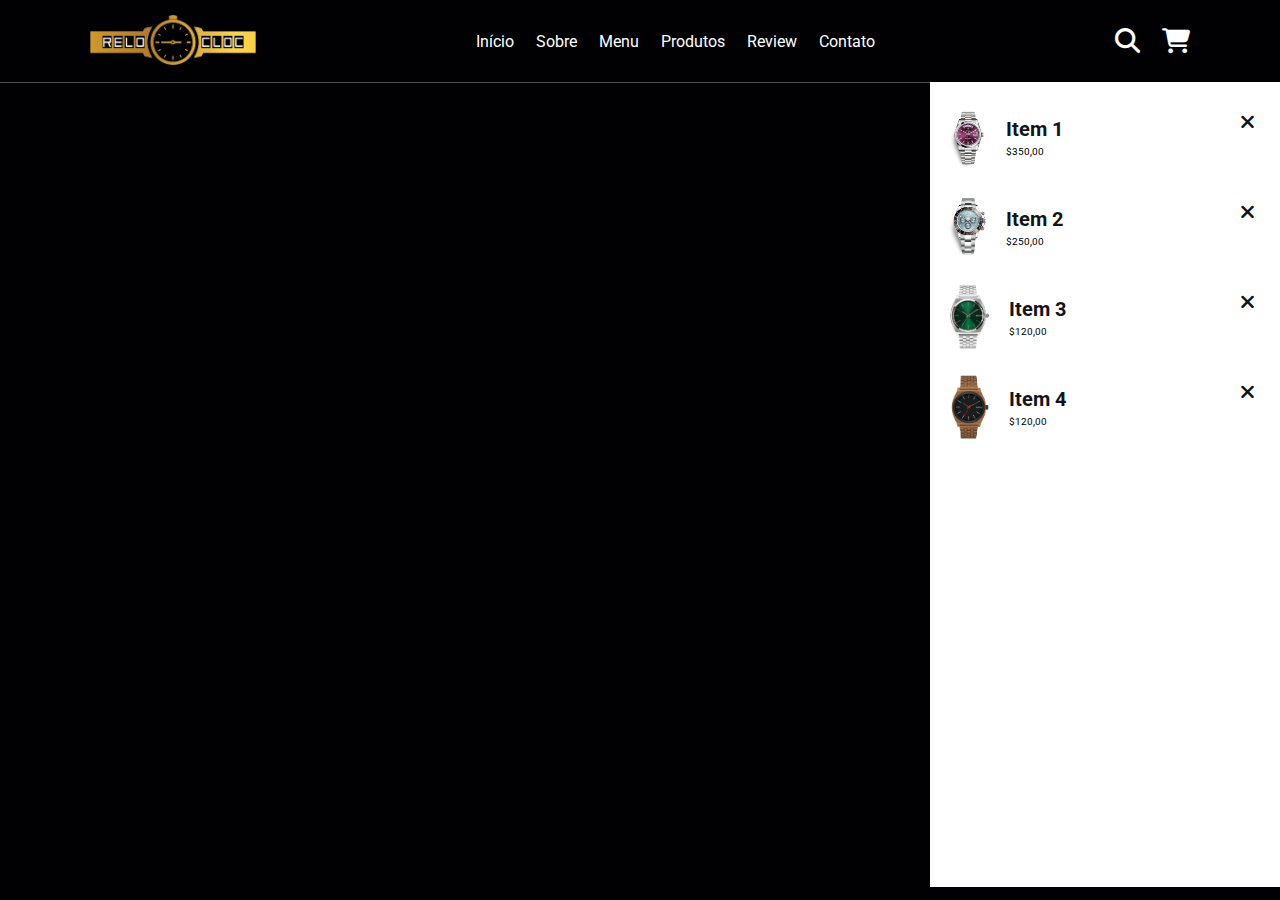
==== index.html @ e671990d "first commit" ====
<!DOCTYPE html>
<html lang="pt">
<head>
    <meta charset="UTF-8">
    <meta http-equiv="X-UA-Compatible" content="IE=edge">
    <meta name="viewport" content="width=device-width, initial-scale=1.0">
    <title>Relocloc</title>
    <link rel="stylesheet" href="https://cdnjs.cloudflare.com/ajax/libs/font-awesome/6.5.2/css/all.min.css">
    <link rel="stylesheet" href="/style.css">
</head>
<body>

<!--header start--> 
<header class="header">

    <a href="#" class="logo">
        <img src="/img/logo.png" alt="">
    </a>

    <nav class="navbar">
        <a href="#home">Início</a>
        <a href="#about">Sobre</a>
        <a href="#menu">Menu</a>
        <a href="#products">Produtos</a>
        <a href="#review">Review</a>
        <a href="#contact">Contato</a>
    </nav>

    <div class="icons">
        <div class="fas fa-search" id="search-btn"></div>
        <div class="fas fa-shopping-cart" id="cart-btn"></div>
        <div class="fas fa-bars" id="menu-btn"></div>
    </div>

    <div class="search-form">
        <input type="search" id="search-box" placeholder="Pesquise aqui...">
        <label for="search-box" class="fas fa-search"></label>
    </div>

    <div class="cart-items-container">
        <div class="cart-item">
            <span class="fas fa-times"></span>
            <img src="/img/1.png" alt="">
            <div class="content">
                <h3>Item 1</h3>
                <div class="price">$350,00</div>
            </div>
        </div>
        <div class="cart-item">
            <span class="fas fa-times"></span>
            <img src="/img/2.png" alt="">
            <div class="content">
                <h3>Item 2</h3>
                <div class="price">$250,00</div>
            </div>
        </div>
        <div class="cart-item">
            <span class="fas fa-times"></span>
            <img src="/img/3.png" alt="">
            <div class="content">
                <h3>Item 3</h3>
                <div class="price">$120,00</div>
            </div>
        </div>        
        <div class="cart-item">
            <span class="fas fa-times"></span>
            <img src="/img/4.png" alt="">
            <div class="content">
                <h3>Item 4</h3>
                <div class="price">$120,00</div>
            </div>
        </div>
    </div>
</header>

<!--header end--> 





<script src="/script.js"></script>

</body>
</html>
---- style.css ----
@import url('https://fonts.googleapis.com/css2?family=Roboto:wght@100;300;400,500;700&display=swap');   

:root{
    --main-color:#d3ad7f;
    --black:#13131a;
    --bg:#010103;
    --border:.1rem solid rgba(255,255,255,.3);
}

*{
    font-family: "Roboto", sans-serif;
    margin: 0; padding: 0;
    box-sizing: border-box;
    outline: none; border: none;
    text-decoration: none;
    text-transform: capitalize;
    transition: 0.2s linear;
}

html{
    font-size: 62.5%;
    overflow-x: hidden;
    scroll-padding-top: 9rem;
    scroll-behavior: smooth;
}

html::-webkit-scrollbar{
    width: .8rem;
}

html::-webkit-scrollbar-track{
    background: transparent;
}

html::-webkit-scrollbar-thumb{
    background: #fff;
    border-radius: 5rem;
}   

body{
    background: var(--bg);
}

.header{
    background: var(--bg);
    display: flex;
    align-items: center;
    justify-content: space-between;
    padding: 1.5rem 7%;
    border-bottom: var(--border);
    position: fixed;
    top: 0;left: 0; right: 0;
    z-index: 1000;
}

.header .logo img{
    height: 5rem;
}

.header .navbar a{
    margin: 0 1rem;
    font-size: 1.6rem;
    color: #fff;
}

.header .navbar a:hover{
    color: var(--main-color);
    border-bottom: .1rem solid var(--main-color);
    padding-bottom: .5rem;
}

.header .icons div{
    color: #fff;
    cursor: pointer;
    font-size: 2.5rem;
    margin-left: 2rem;
}

.header .icons div:hover{
    color: var(--main-color);
}

#menu-btn{
    display: none;
}

.header .search-form{
    position: absolute;
    top: 115%; right: 7%;
    background: #fff;
    width: 50rem;
    height: 5rem;
    display: flex;
    align-items: center;
    transform: scaleY(0);
    transform-origin: top;
}

.header .search-form input{
    height: 100%;
    width: 100%;
    font-size: 1.6rem;
    color:var(--black);
    padding:1rem;
    text-transform: none;
}

.header .search-form label{
    cursor: pointer;
    font-size: 2.2rem;
    margin-right: 1.5rem;
    color:var(--black);
}

.header .search-form label:hover{
    color:var(--main-color);    
}

.header .cart-items-container{
    position: absolute;
    top: 100%; right: 0;
    height: calc(100vh - 9.5rem);
    width: 35rem;
    background: #fff;
    padding: 0 1.5rem;
}

.header .cart-items-container .cart-item{
    position: relative;
    margin: 2rem 0;
    display: flex;
    align-items: center;
    gap: 1.5rem;
}

.header .cart-items-container .cart-item .fa-times{
    position: absolute;
    top: 1rem; right: 1rem;
    font-size: 2rem;
    cursor: pointer;
    color: var(--black);
}

.header .cart-items-container .cart-item .fa-times:hover{
    color: var(--main-color);
}

.header .cart-items-container .cart-item img{
    height: 7rem;
}

.header .cart-items-container .cart-item .content h3{
    font-size: 2rem;
    color: var(--black);
    padding-bottom: .5rem;
}

.header .cart-items-container .cart-item .content h3{
    font-size: 2rem;
    color: var(--black);
    padding-bottom: .5rem;
}

.header .cart-items-container .cart-item .comtent .price{
    font-size: 1.5rem;
    color: var(--main-color);
}
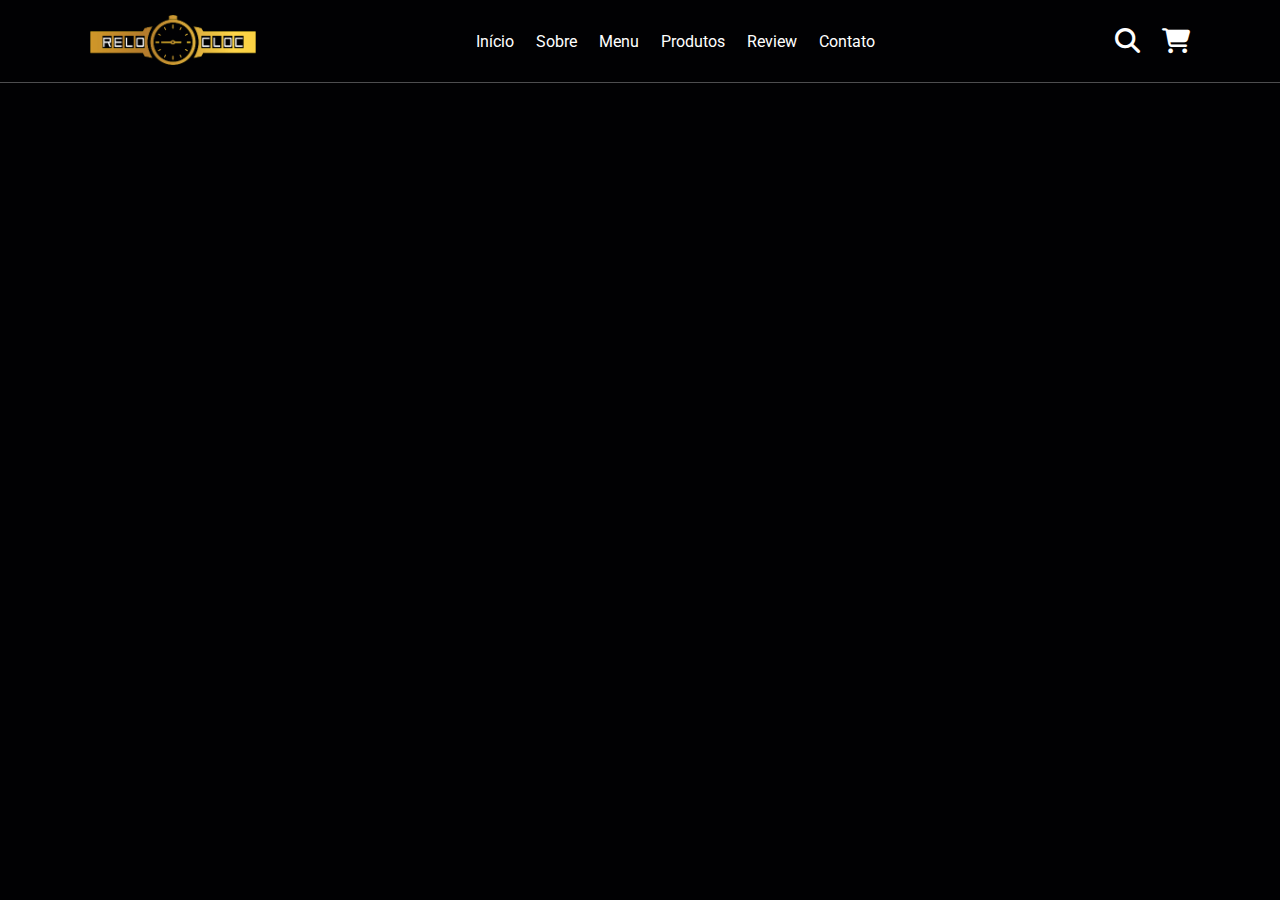
==== commit 2261d93f: "second commit" ====
--- a/index.html
+++ b/index.html
@@ -70,6 +70,7 @@
                 <div class="price">$120,00</div>
             </div>
         </div>
+        <a href="#" class="btn">Checkout Now</a>
     </div>
 </header>
 
--- a/style.css
+++ b/style.css
@@ -39,6 +39,20 @@
 
 body{
     background: var(--bg);
+}
+
+.btn{
+    margin-top: 1rem;
+    display: inline-block;
+    padding: 0.9rem 3rem;
+    font-size: 1.7rem;
+    color: var(--black);
+    background: var(--main-color);
+    cursor: pointer;
+}
+
+.btn:hover{
+    letter-spacing: 0.2rem;
 }
 
 .header{
@@ -96,6 +110,10 @@
     transform-origin: top;
 }
 
+.header .search-form.active{
+    transform: scaleY(1);
+}
+
 .header .search-form input{
     height: 100%;
     width: 100%;
@@ -118,11 +136,15 @@
 
 .header .cart-items-container{
     position: absolute;
-    top: 100%; right: 0;
+    top: 100%; right: -100%;
     height: calc(100vh - 9.5rem);
     width: 35rem;
     background: #fff;
     padding: 0 1.5rem;
+}
+
+.header .cart-items-container.active{
+    right: 0;
 }
 
 .header .cart-items-container .cart-item{
@@ -164,4 +186,96 @@
 .header .cart-items-container .cart-item .comtent .price{
     font-size: 1.5rem;
     color: var(--main-color);
+}
+
+.header .cart-items-container .btn{
+    width: 100%;
+    text-align: center;
+}
+
+
+
+
+
+
+
+
+
+
+
+
+
+
+
+
+
+
+
+
+
+/* media queries */
+@media (max-width:991px){
+    
+    html{
+        font-size: 55%;
+    }
+
+    .header{
+        padding: 1.5rem 2rem;
+
+    }
+}
+
+@media (max-width:991px){
+    
+    #menu-btn{
+        display: inline-block;
+    }
+
+    .header .navbar{
+        position: absolute;
+        top: 100%; right: -100%;
+        background: #fff;
+        width: 30rem;
+        height: calc(100vh - 9.5rem);
+    }
+
+
+    .header .navbar.active{
+        right: 0;
+    }
+
+    .header .navbar a{
+        color: var(--black);
+        display: block;
+        margin: 1.5rem;
+        padding: .5rem;
+        font-size: 2rem;
+    }
+
+    .header .search-form{
+        width: 90%;
+        right: 2rem;
+    }
+    
+}
+
+@media (max-width:768px){
+    
+    html{
+        font-size: 55%;
+    }
+
+    .header{
+        padding: 1.5rem 2rem;
+
+    }
+}
+
+@media (max-width:450px){
+    
+    html{
+        font-size: 50%;
+    }
+
 }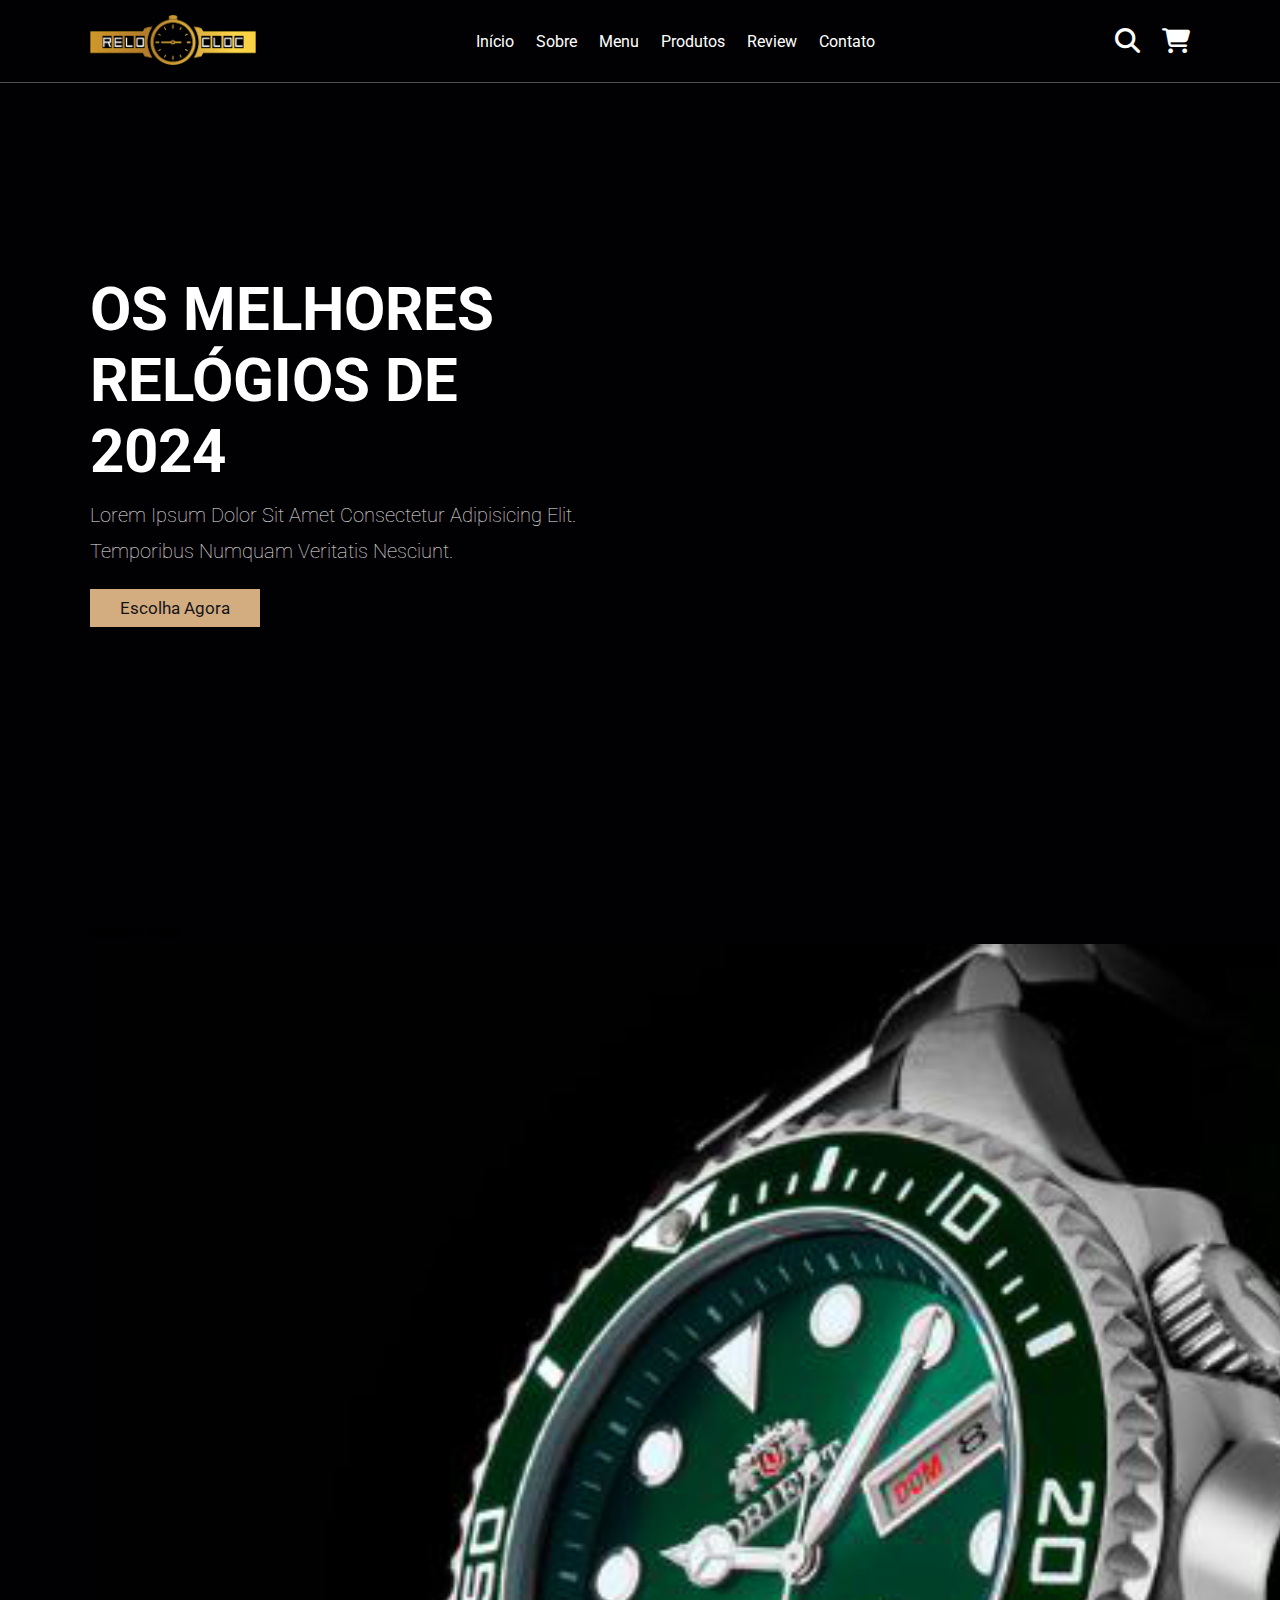
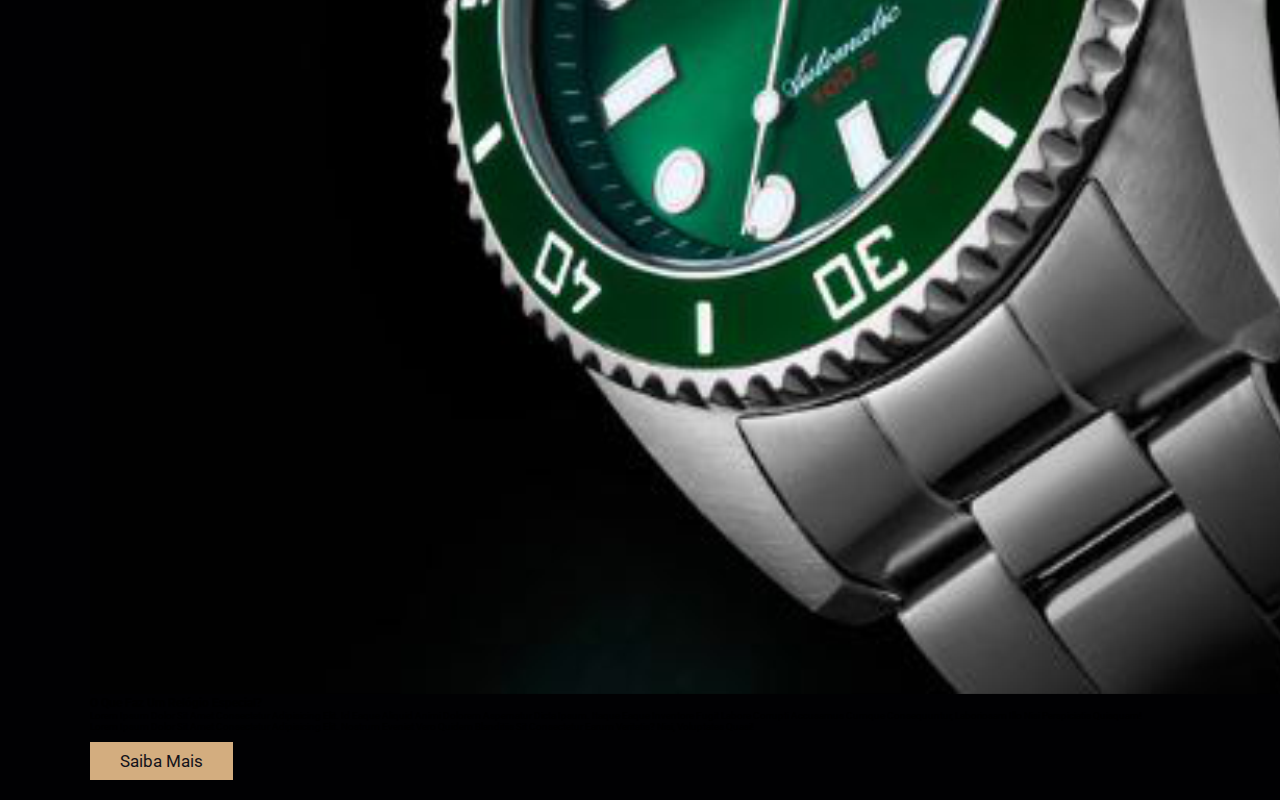
==== commit ec9e4824: "third commit" ====
--- a/index.html
+++ b/index.html
@@ -73,15 +73,42 @@
         <a href="#" class="btn">Checkout Now</a>
     </div>
 </header>
-
 <!--header end--> 
-
-
-
-
 
 <script src="/script.js"></script>
 
 </body>
 </html>
 
+<!--  Home start  -->
+<section class="home" id="home">
+    <div class="content">
+        <h3>Os melhores relógios de 2024</h3>
+        <p>Lorem ipsum dolor sit amet consectetur adipisicing elit. Temporibus numquam veritatis nesciunt.</p>
+        <a href="#" class="btn">Escolha agora</a>
+    </div>
+</section>
+<!--  Home end  -->
+
+<!--  Sobre start  -->
+
+<section class="about" id="about">
+
+    <h1 class="heading"> <span>sobre</span> nós </h1>
+
+    <div class="row">
+        <div class="image">
+            <img src="/img/about.png" alt="">
+        </div>
+    </div>
+
+    <div class="content">
+        <h3>o que faz um relógio especial?</h3>
+        <p>Lorem ipsum dolor sit amet consectetur adipisicing elit. Id eaque aliquid animi dolorem aspernatur dicta ipsum. Itaque eaque inventore fugit labore corrupti accusamus cumque consequuntur, laboriosam illo nisi perspiciatis quisquam!</p>
+        <p>Lorem ipsum dolor sit amet consectetur adipisicing elit. Nostrum eveniet vero quidem blanditiis sit consectetur earum veritatis? Nisi, voluptates quasi!</p>
+        <a href="#" class="btn"> saiba mais</a>
+    </div>
+
+</section>
+
+<!--  Sobre End  -->--- a/style.css
+++ b/style.css
@@ -39,6 +39,10 @@
 
 body{
     background: var(--bg);
+}
+
+section{
+    padding: 2rem 7%;
 }
 
 .btn{
@@ -193,11 +197,32 @@
     text-align: center;
 }
 
-
-
-
-
-
+.home{
+    min-height: 100vh;
+    display: flex;
+    align-items: center;
+    background: url(/img/fundo2.png) no-repeat;
+    background-size: cover;
+    background-position: center;
+}
+
+.home .content{
+    max-width: 50rem;
+}
+
+.home .content h3{
+    font-size: 6rem;
+    text-transform: uppercase;
+    color: #fff;
+}
+
+.home .content p{
+    font-size: 2rem;
+    font-weight: lighter;
+    line-height: 1.8;
+    padding: 1rem 0;
+    color: #eee;
+}
 
 
 
@@ -222,7 +247,10 @@
 
     .header{
         padding: 1.5rem 2rem;
-
+    }
+
+    section{
+        padding: 2rem;
     }
 }
 
@@ -268,7 +296,20 @@
 
     .header{
         padding: 1.5rem 2rem;
-
+    }
+
+    .home{
+        background-position: left;
+        justify-content: center;
+        text-align: center;
+    }
+
+    .home .content h3{
+        font-size: 4.5rem;
+    }
+
+    .home .content p{
+        font-size: 1.5rem;
     }
 }
 
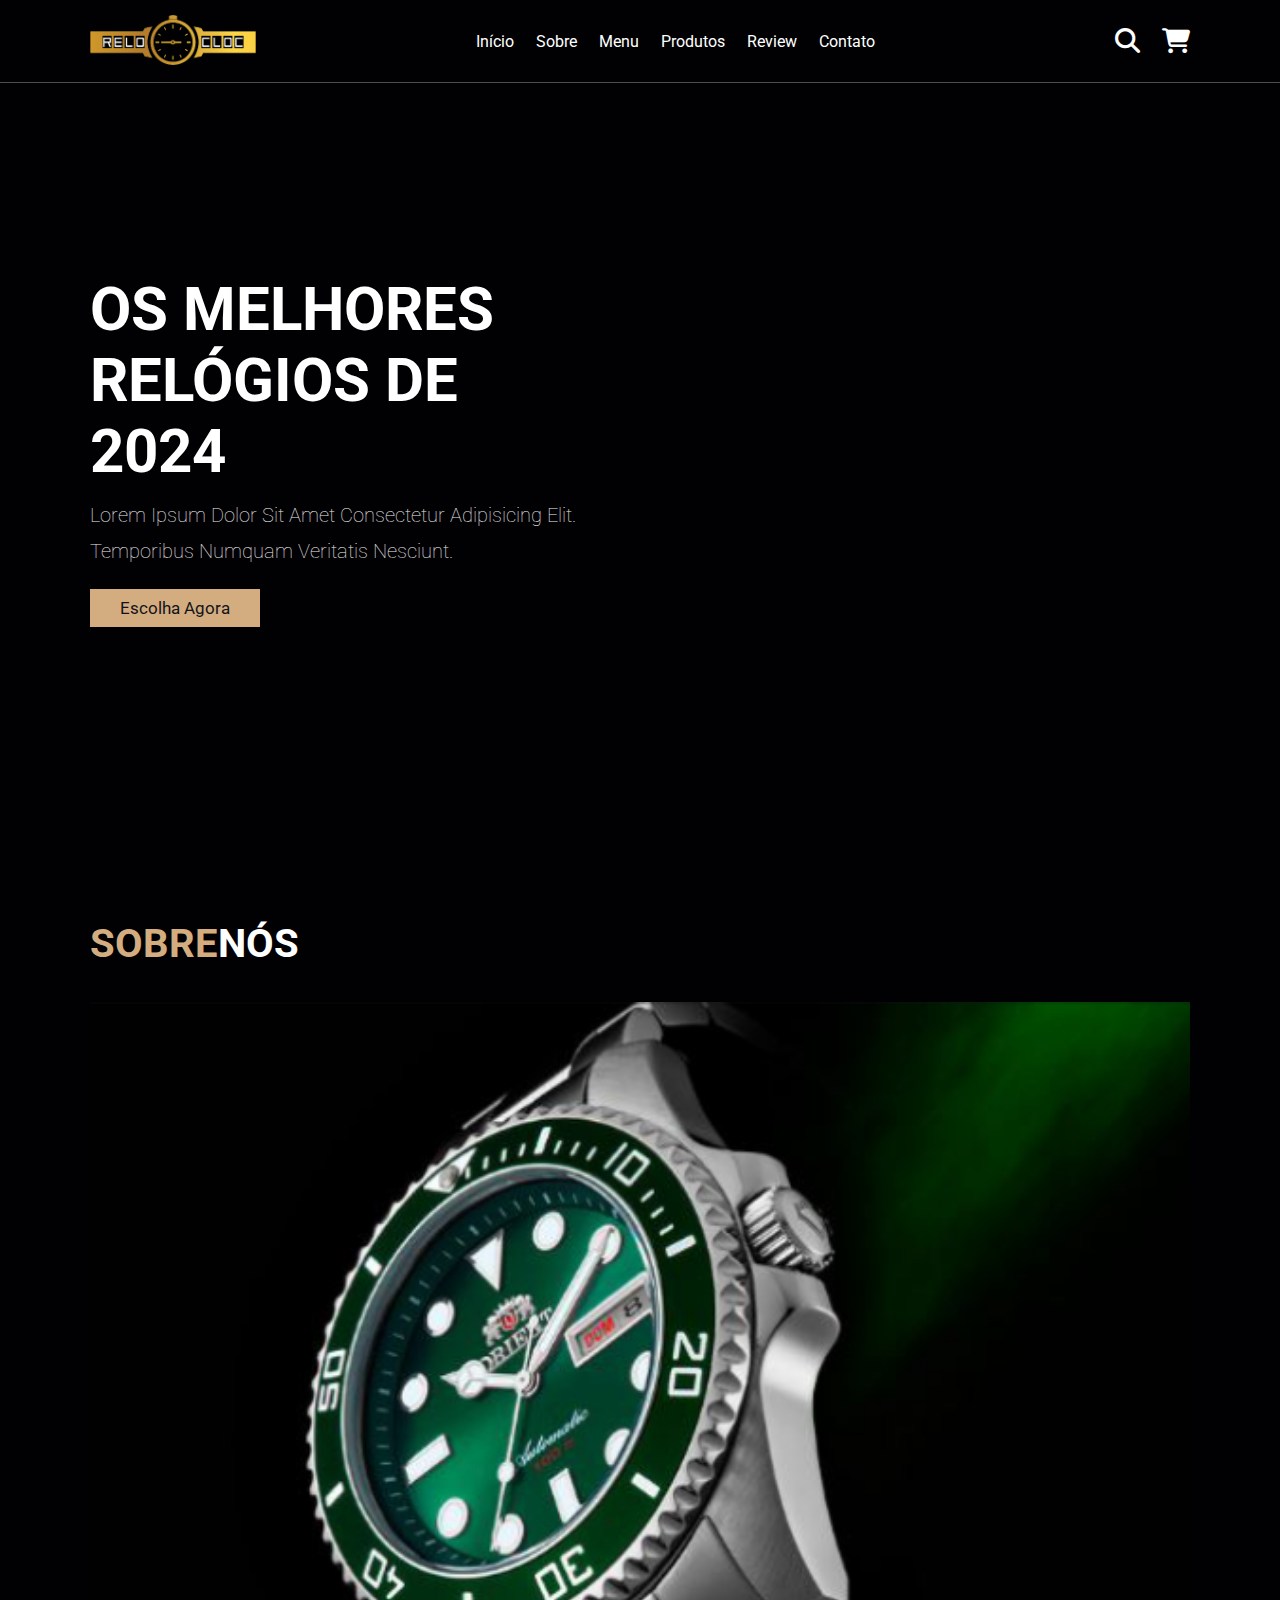
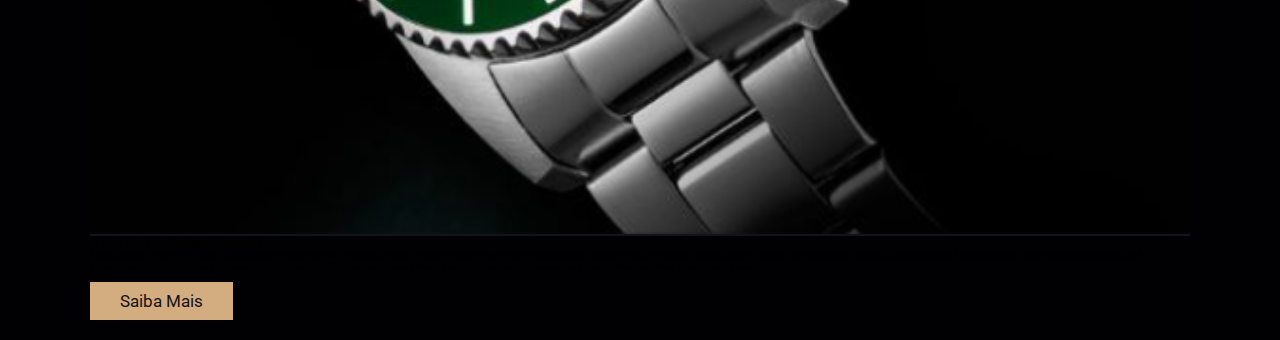
==== commit 340aa567: "fourth commit" ====
--- a/index.html
+++ b/index.html
@@ -94,7 +94,7 @@
 
 <section class="about" id="about">
 
-    <h1 class="heading"> <span>sobre</span> nós </h1>
+    <h1 class="heading"> <span>SOBRE</span>NÓS</h1>
 
     <div class="row">
         <div class="image">
@@ -106,7 +106,7 @@
         <h3>o que faz um relógio especial?</h3>
         <p>Lorem ipsum dolor sit amet consectetur adipisicing elit. Id eaque aliquid animi dolorem aspernatur dicta ipsum. Itaque eaque inventore fugit labore corrupti accusamus cumque consequuntur, laboriosam illo nisi perspiciatis quisquam!</p>
         <p>Lorem ipsum dolor sit amet consectetur adipisicing elit. Nostrum eveniet vero quidem blanditiis sit consectetur earum veritatis? Nisi, voluptates quasi!</p>
-        <a href="#" class="btn"> saiba mais</a>
+        <a href="#" class="btn">saiba mais</a>
     </div>
 
 </section>
--- a/style.css
+++ b/style.css
@@ -45,6 +45,19 @@
     padding: 2rem 7%;
 }
 
+.heading{
+    text-align: center;
+    color:#fff;
+    text-transform: uppercase;
+    padding-bottom: 3.5rem;
+    font-size: 4rem;
+    padding-right: 100rem;
+}
+
+.heading span{
+    color: var(--main-color);
+}
+
 .btn{
     margin-top: 1rem;
     display: inline-block;
@@ -224,7 +237,35 @@
     color: #eee;
 }
 
-
+.about .row{
+    display: flex;
+    align-items: center;
+    background: var(--black);
+    flex-wrap: wrap;
+}
+
+.about .row .image{
+    flex: 1 1 45rem;
+}
+
+.about .row .image img{
+    width: 100%;
+}
+
+.about .row .content{
+    flex: 1 1 45rem;
+    padding: 2rem;
+}
+
+.about .row .content h3{
+    font-size: 3rem;
+    color: #fff;
+}
+
+.about .row .content p{
+    font-size: 3rem;
+    color: #fff;
+}
 
 
 
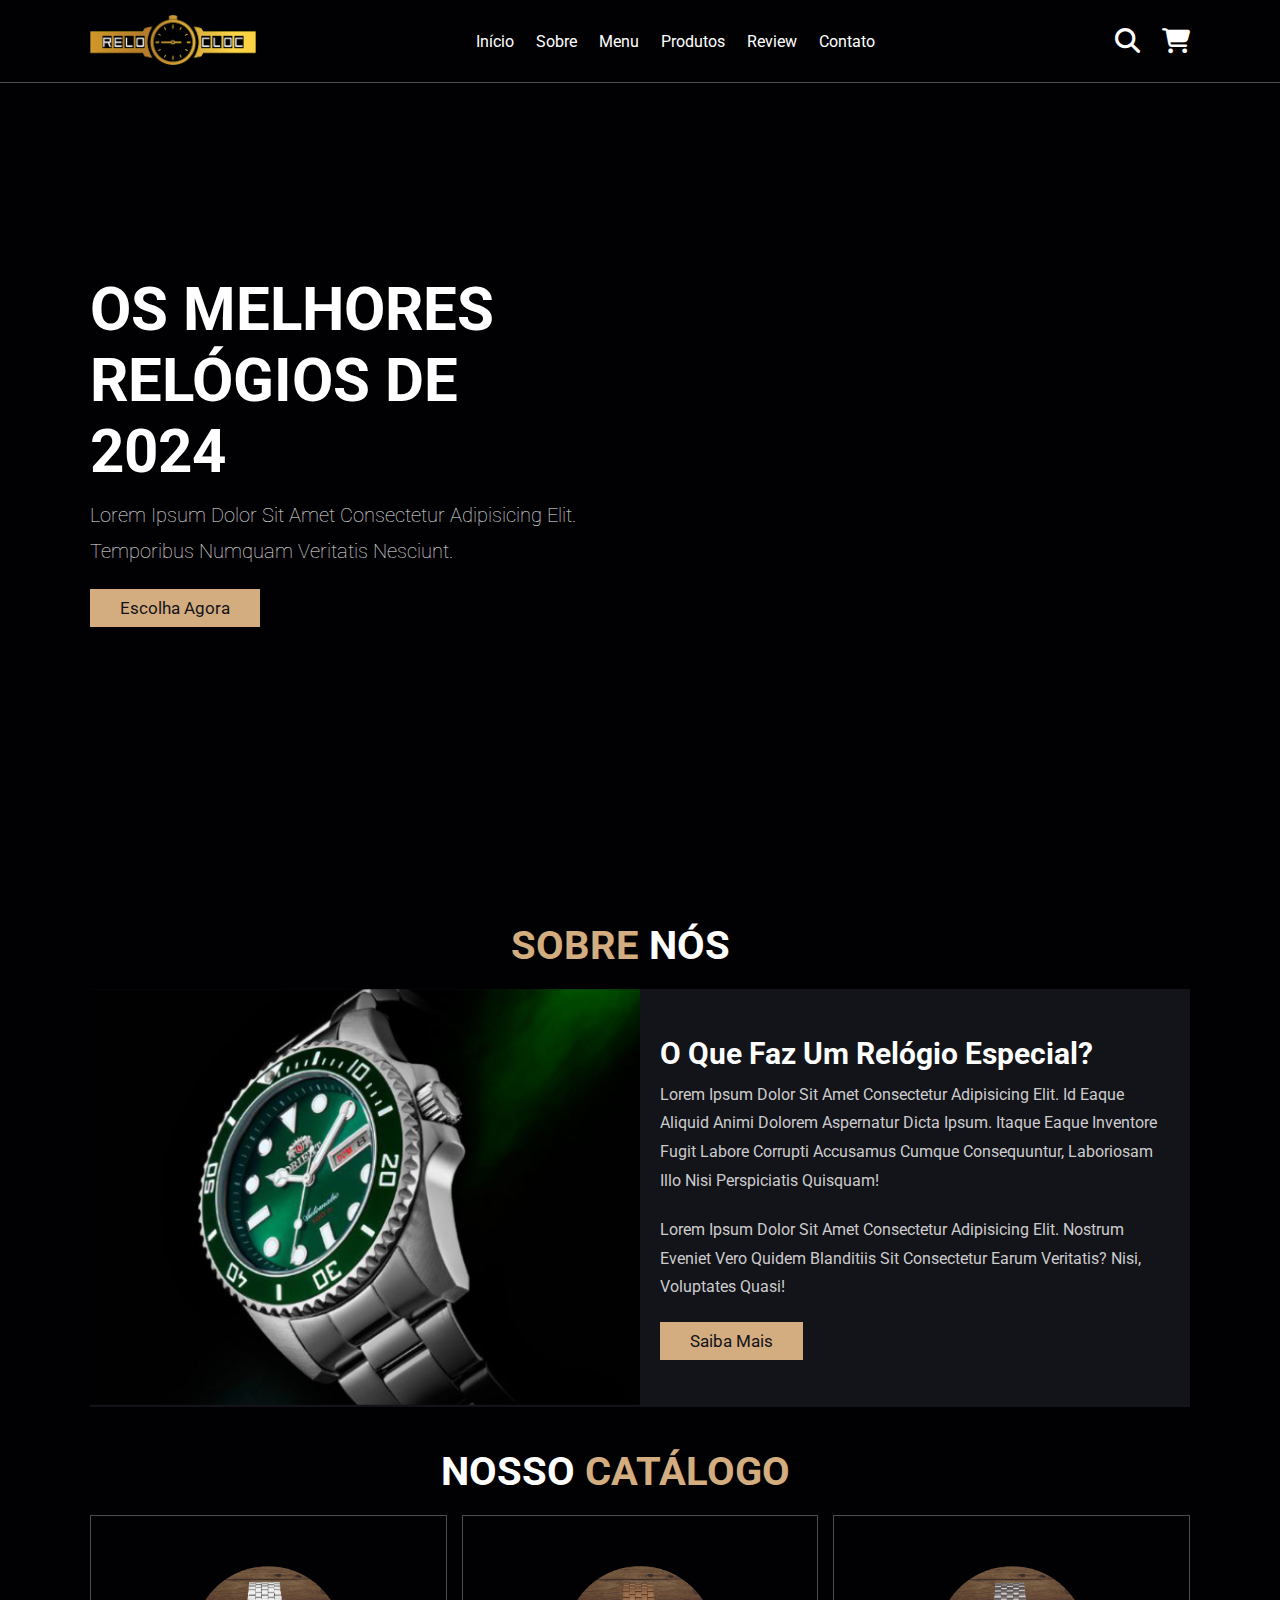
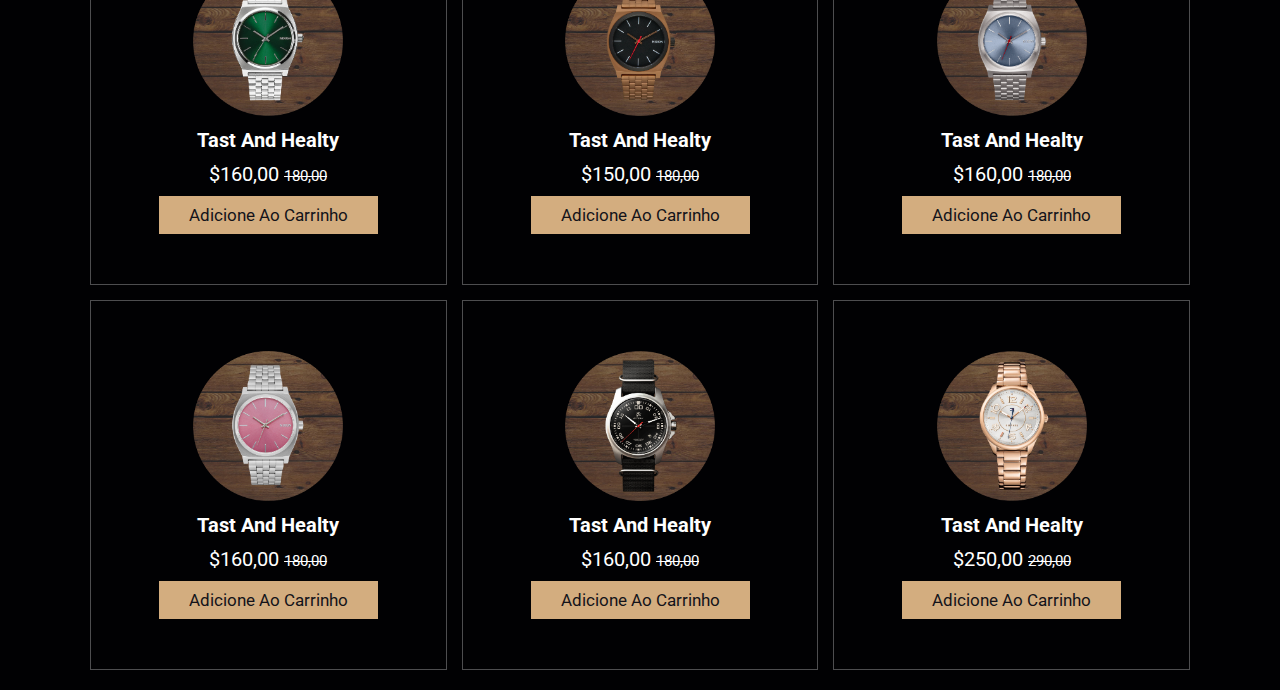
==== commit 2401a4c1: "fifth commit" ====
--- a/index.html
+++ b/index.html
@@ -100,15 +100,69 @@
         <div class="image">
             <img src="/img/about.png" alt="">
         </div>
-    </div>
 
-    <div class="content">
-        <h3>o que faz um relógio especial?</h3>
-        <p>Lorem ipsum dolor sit amet consectetur adipisicing elit. Id eaque aliquid animi dolorem aspernatur dicta ipsum. Itaque eaque inventore fugit labore corrupti accusamus cumque consequuntur, laboriosam illo nisi perspiciatis quisquam!</p>
-        <p>Lorem ipsum dolor sit amet consectetur adipisicing elit. Nostrum eveniet vero quidem blanditiis sit consectetur earum veritatis? Nisi, voluptates quasi!</p>
-        <a href="#" class="btn">saiba mais</a>
+        <div class="content">
+            <h3>o que faz um relógio especial?</h3>
+            <p>Lorem ipsum dolor sit amet consectetur adipisicing elit. Id eaque aliquid animi dolorem aspernatur dicta ipsum. Itaque eaque inventore fugit labore corrupti accusamus cumque consequuntur, laboriosam illo nisi perspiciatis quisquam!</p>
+            <p>Lorem ipsum dolor sit amet consectetur adipisicing elit. Nostrum eveniet vero quidem blanditiis sit consectetur earum veritatis? Nisi, voluptates quasi!</p>
+            <a href="#" class="btn">saiba mais</a>
+        </div>
     </div>
 
 </section>
 
-<!--  Sobre End  -->+<!--  Sobre End  -->
+
+<!--  Menu Start  -->
+
+<section class="menu" id="menu">
+
+    <h1 class="heading">NOSSO <span> CATÁLOGO </span> </h1>
+    <div class="box-container">
+
+        <div class="box">
+            <img src="/img/cart1.png" alt="">
+            <h3>tast and healty</h3>
+            <div class="price">$160,00 <span>180,00</span></div>
+            <a href="#" class="btn">adicione ao carrinho</a>
+        </div>
+
+        <div class="box">
+            <img src="/img/cart2.png" alt="">
+            <h3>tast and healty</h3>
+            <div class="price">$150,00 <span>180,00</span></div>
+            <a href="#" class="btn">adicione ao carrinho</a>
+        </div>
+
+        <div class="box">
+            <img src="/img/cart3.png" alt="">
+            <h3>tast and healty</h3>
+            <div class="price">$160,00 <span>180,00</span></div>
+            <a href="#" class="btn">adicione ao carrinho</a>
+        </div>
+
+        <div class="box">
+            <img src="/img/cart4.png" alt="">
+            <h3>tast and healty</h3>
+            <div class="price">$160,00 <span>180,00</span></div>
+            <a href="#" class="btn">adicione ao carrinho</a>
+        </div>
+
+        <div class="box">
+            <img src="/img/cart5.png" alt="">
+            <h3>tast and healty</h3>
+            <div class="price">$160,00 <span>180,00</span></div>
+            <a href="#" class="btn">adicione ao carrinho</a>
+        </div>
+
+        <div class="box">
+            <img src="/img/cart6.png" alt="">
+            <h3>tast and healty</h3>
+            <div class="price">$250,00 <span>290,00</span></div>
+            <a href="#" class="btn">adicione ao carrinho</a>
+        </div>
+
+    </div>
+</section>
+
+<!--  Menu Ends  -->--- a/style.css
+++ b/style.css
@@ -43,10 +43,10 @@
 
 section{
     padding: 2rem 7%;
-}
+}   
 
 .heading{
-    text-align: center;
+    text-align: center; 
     color:#fff;
     text-transform: uppercase;
     padding-bottom: 3.5rem;
@@ -237,6 +237,16 @@
     color: #eee;
 }
 
+.about h1{
+    padding:0 5rem 1rem 0;
+    margin-bottom: 1rem;
+    margin-top: 0.2rem;
+}
+
+.about span{
+    padding: 1.0rem;
+}
+
 .about .row{
     display: flex;
     align-items: center;
@@ -263,19 +273,57 @@
 }
 
 .about .row .content p{
-    font-size: 3rem;
-    color: #fff;
-}
-
-
-
-
-
-
-
-
-
-
+    font-size: 1.6rem;
+    color: #ccc;
+    padding:1rem 0;
+    line-height: 1.8;
+}
+
+.menu h1{
+    padding:0 5rem 1rem 0;
+    margin-bottom: 1rem;
+    margin-top: 0.1rem;
+}
+
+.menu .box-container{
+    display: grid;
+    grid-template-columns: repeat(auto-fit, minmax(30rem, 1fr));
+    gap: 1.5rem;
+}
+
+.menu .box-container .box{
+    padding: 5rem;
+    text-align: center;
+    border: var(--border);
+}
+
+.menu .box-container .box img{
+    height: 15rem;
+}
+
+.menu .box-container .box h3{   
+    color: #fff;
+    font-size: 2rem;
+    padding: 1rem 0;
+}
+
+.menu .box-container .box .price{
+    color: #fff;
+    font-size: 2.0rem;
+}
+
+.menu .box-container .box .price span{
+    font-size: 1.5rem;
+    text-decoration: line-through;
+}
+
+.menu .box-container .box:hover{
+    background: #fff;
+}
+
+.menu .box-container .box:hover > *{
+    color:var(--black);
+}
 
 
 
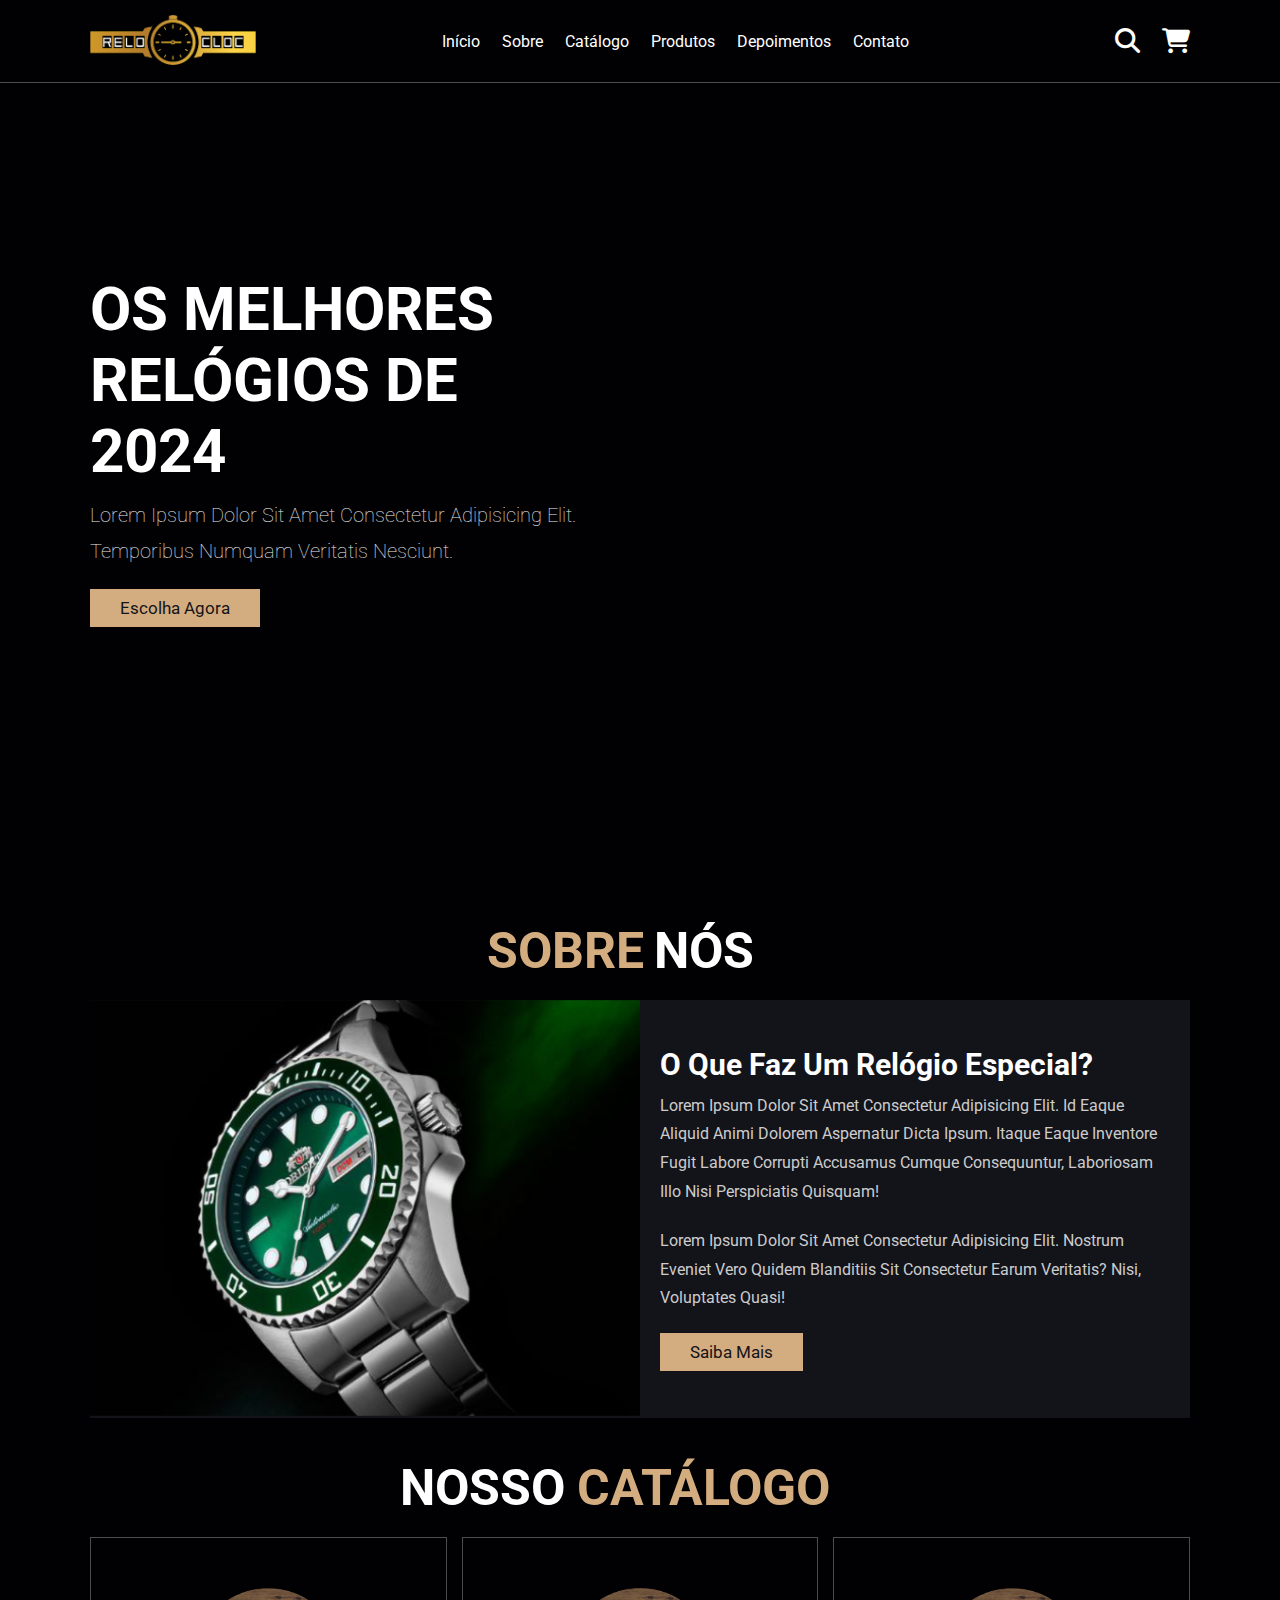
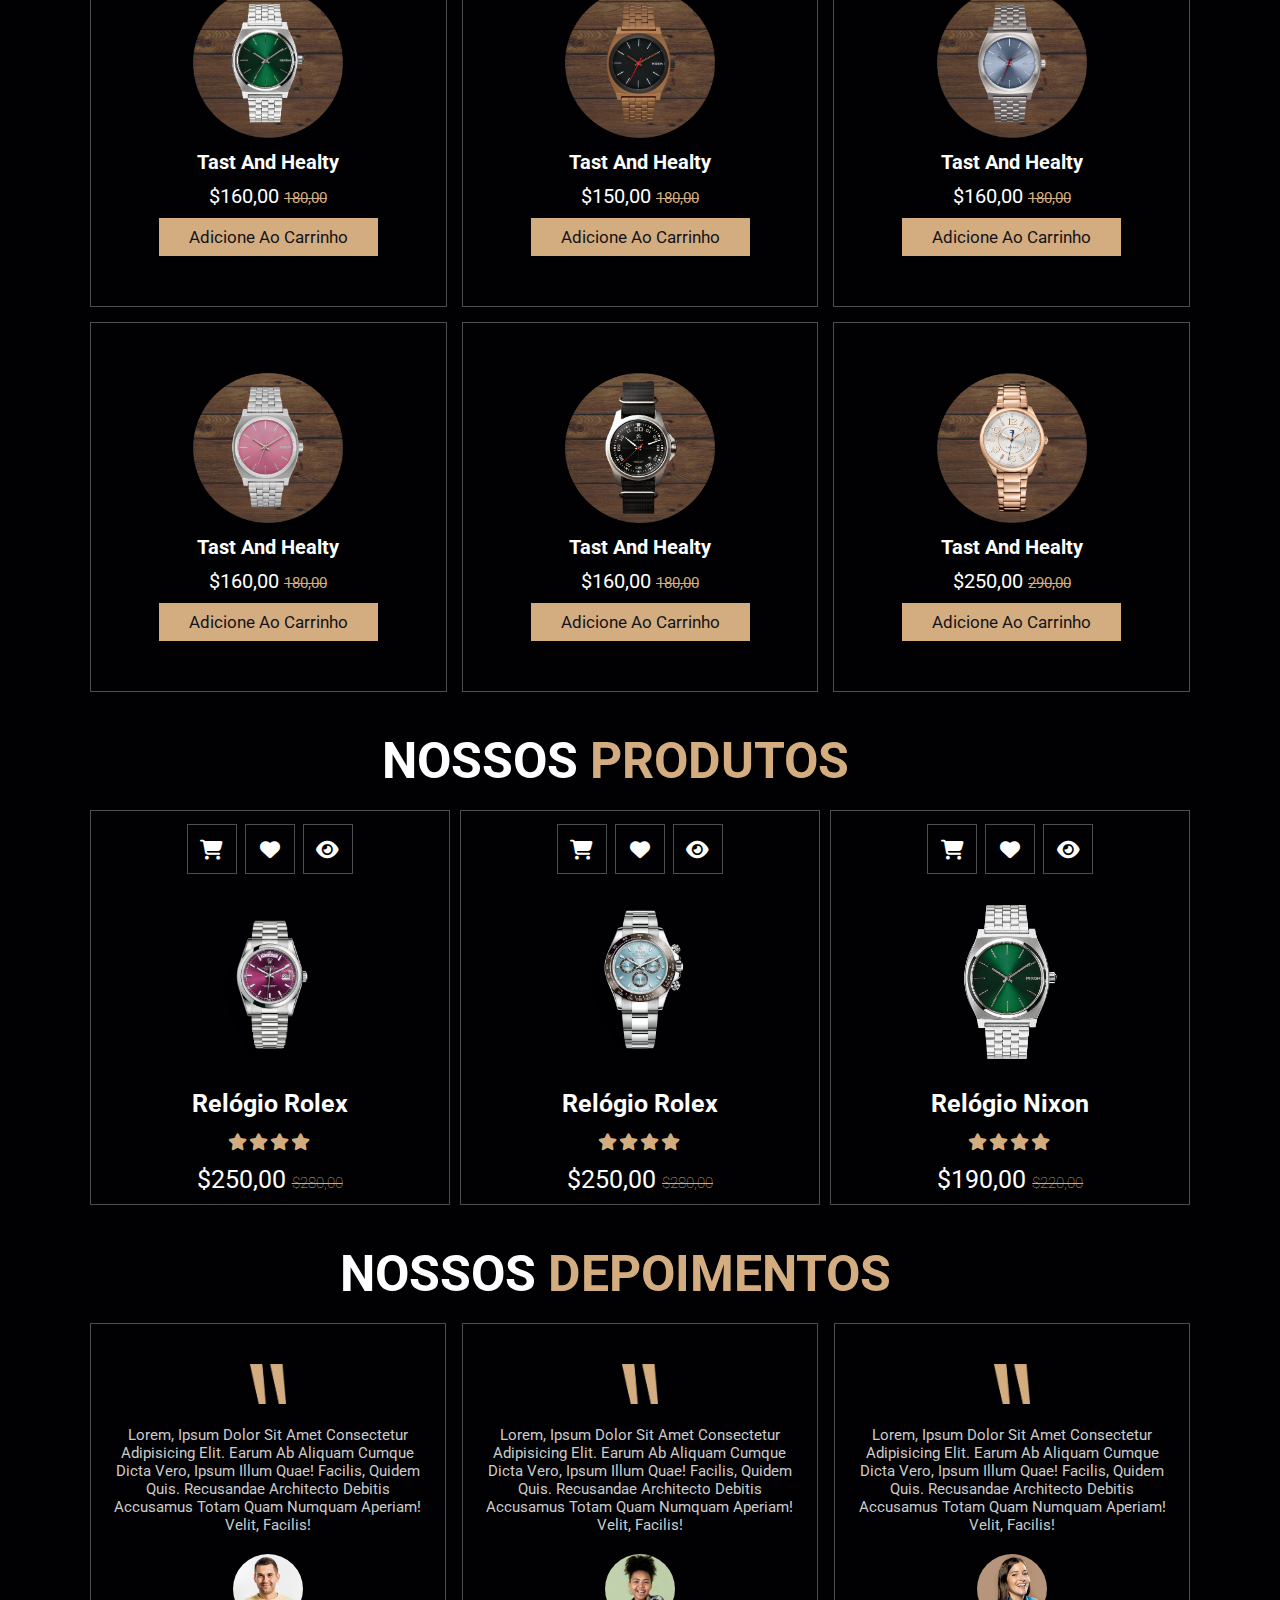
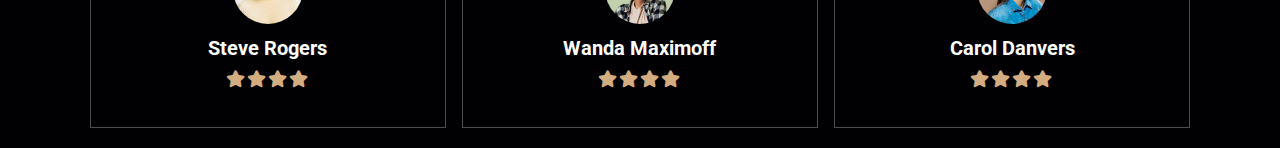
==== commit 0603a8b0: "sixth commit" ====
--- a/index.html
+++ b/index.html
@@ -20,9 +20,9 @@
     <nav class="navbar">
         <a href="#home">Início</a>
         <a href="#about">Sobre</a>
-        <a href="#menu">Menu</a>
+        <a href="#menu">Catálogo</a>
         <a href="#products">Produtos</a>
-        <a href="#review">Review</a>
+        <a href="#review">Depoimentos</a>
         <a href="#contact">Contato</a>
     </nav>
 
@@ -165,4 +165,140 @@
     </div>
 </section>
 
-<!--  Menu Ends  -->+<!--  Menu Ends  -->
+
+<section class="products" id="products">
+
+<h1 class="headings">NOSSOS <span>PRODUTOS</span></h1>
+
+<div class="box-container">
+
+<div class="box">
+    <div class="icons">
+        <a href="#" class="fas fa-shopping-cart"></a>
+        <a href="#" class="fas fa-heart"></a>
+        <a href="#" class="fas fa-eye"></a>
+    </div>
+    <div class="image">
+        <img src="/img/1.png" alt="">
+    </div>
+    <div class="content">
+        <h3>relógio Rolex</h3>
+        <div class="stars">
+            <i class="fas fa-star"></i>
+            <i class="fas fa-star"></i>
+            <i class="fas fa-star"></i>
+            <i class="fas fa-star"></i>
+            <i class="fas fa-half-alt"></i>
+        </div>
+        <div class="price">$250,00 <span>$280,00</span></div>
+    </div>
+</div>
+
+<div class="box">
+    <div class="icons">
+        <a href="#" class="fas fa-shopping-cart"></a>
+        <a href="#" class="fas fa-heart"></a>
+        <a href="#" class="fas fa-eye"></a>
+    </div>
+    <div class="image">
+        <img src="/img/2.png" alt="">
+    </div>
+    <div class="content">
+        <h3>relógio Rolex</h3>
+        <div class="stars">
+            <i class="fas fa-star"></i>
+            <i class="fas fa-star"></i>
+            <i class="fas fa-star"></i>
+            <i class="fas fa-star"></i>
+            <i class="fas fa-half-alt"></i>
+        </div>
+        <div class="price">$250,00 <span>$280,00</span></div>
+    </div>
+</div>
+
+<div class="box">
+    <div class="icons">
+        <a href="#" class="fas fa-shopping-cart"></a>
+        <a href="#" class="fas fa-heart"></a>
+        <a href="#" class="fas fa-eye"></a>
+    </div>
+    <div class="image">
+        <img src="/img/3.png" alt="">
+    </div>
+    <div class="content">
+        <h3>relógio Nixon</h3>
+        <div class="stars">
+            <i class="fas fa-star"></i>
+            <i class="fas fa-star"></i>
+            <i class="fas fa-star"></i>
+            <i class="fas fa-star"></i>
+            <i class="fas fa-half-alt"></i>
+        </div>
+        <div class="price">$190,00 <span>$220,00</span></div>
+    </div>
+</div>
+
+</div>
+
+</section>
+
+<!--  Review Start  -->
+
+<section class="review" id="review">
+
+    <h1 class="heading"> NOSSOS <Span>DEPOIMENTOS</Span></h1>
+
+    <div class="box-container">
+
+        <div class="box">
+            <img  src="/img/quote.png" alt="" class="quote">
+            <p>Lorem, ipsum dolor sit amet consectetur adipisicing elit. Earum ab aliquam cumque dicta vero, ipsum illum quae! Facilis, quidem quis. 
+            Recusandae architecto debitis accusamus totam quam numquam aperiam! Velit, facilis!</p>
+            <img src="/img/review1.png" alt="" class="user" alt="">
+            <h3>Steve Rogers</h3>
+            <div class="stars">
+                <i class="fas fa-star"></i>
+                <i class="fas fa-star"></i>
+                <i class="fas fa-star"></i>
+                <i class="fas fa-star"></i>
+                <i class="fas fa-half-alt"></i>
+            </div>
+        </div>
+
+        <div class="box">
+            <img  src="/img/quote.png" alt="" class="quote">
+            <p>Lorem, ipsum dolor sit amet consectetur adipisicing elit. Earum ab aliquam cumque dicta vero, ipsum illum quae! Facilis, quidem quis. 
+            Recusandae architecto debitis accusamus totam quam numquam aperiam! Velit, facilis!</p>
+            <img src="/img/review2.png" alt="" class="user" alt="">
+            <h3>Wanda Maximoff</h3>
+            <div class="stars">
+                <i class="fas fa-star"></i>
+                <i class="fas fa-star"></i>
+                <i class="fas fa-star"></i>
+                <i class="fas fa-star"></i>
+                <i class="fas fa-half-alt"></i>
+            </div>
+        </div>
+
+        <div class="box">
+            <img  src="/img/quote.png" alt="" class="quote">
+            <p>Lorem, ipsum dolor sit amet consectetur adipisicing elit. Earum ab aliquam cumque dicta vero, ipsum illum quae! Facilis, quidem quis. 
+            Recusandae architecto debitis accusamus totam quam numquam aperiam! Velit, facilis!</p>
+            <img src="/img/review3.png" alt="" class="user" alt="">
+            <h3>Carol Danvers</h3>
+            <div class="stars">
+                <i class="fas fa-star"></i>
+                <i class="fas fa-star"></i>
+                <i class="fas fa-star"></i>
+                <i class="fas fa-star"></i>
+                <i class="fas fa-half-alt"></i>
+            </div>
+        </div>
+
+    </div>
+
+</section>
+
+<!--  Review End  -->
+
--- a/style.css
+++ b/style.css
@@ -241,6 +241,7 @@
     padding:0 5rem 1rem 0;
     margin-bottom: 1rem;
     margin-top: 0.2rem;
+    font-size: 5rem;
 }
 
 .about span{
@@ -283,6 +284,7 @@
     padding:0 5rem 1rem 0;
     margin-bottom: 1rem;
     margin-top: 0.1rem;
+    font-size: 5rem;
 }
 
 .menu .box-container{
@@ -314,6 +316,7 @@
 
 .menu .box-container .box .price span{
     font-size: 1.5rem;
+    color: var(--main-color);
     text-decoration: line-through;
 }
 
@@ -323,6 +326,130 @@
 
 .menu .box-container .box:hover > *{
     color:var(--black);
+}
+
+.products h1{
+    padding:0 5rem 1rem 0;
+    margin-bottom: 1rem;
+    color: #fff;
+    font-size: 5rem;
+    text-align: center;
+}
+
+.products span{
+    color: var(--main-color);
+}
+
+.products .box-container{
+    display: grid;
+    grid-template-columns: repeat(auto-fit, minmax(30rem, 1fr));
+    gap: 1.0rem;
+}
+
+.products .box-container .box{
+    text-align: center;
+    border: var(--border);
+    padding: 1rem;
+}
+
+.products .box-container .box .icons a{
+    height: 5rem;
+    width: 5rem;
+    line-height: 5rem;
+    font-size: 2rem;
+    border: var(--border);
+    color: #fff;
+    margin: .3rem;
+}
+
+.products .box-container .box .icons a:hover{
+    background: var(--main-color);
+}
+
+.products .box-container .box .image{
+    padding: 2.0rem 0;
+}
+
+.products .box-container .box .image img{
+    height: 17rem;
+}
+
+.products .box-container .box .content h3{
+    color: #fff;
+    font-size: 2.5rem;
+}
+
+.products .box-container .box .content .stars{
+    padding: 1.5rem;
+}
+
+.products .box-container .box .content .stars i{
+    font-size: 1.7rem;
+    color: var(--main-color);
+}
+
+.products .box-container .box .content .price{
+    color:#fff;
+    font-size: 2.5rem;
+}
+
+.products .box-container .box .content .price span{
+    text-decoration: line-through;
+    font-weight: lighter;
+    font-size: 1.5rem;
+}
+
+.review h1{
+    padding:0 5rem 1rem 0;
+    margin-bottom: 1rem;
+    color: #fff;
+    font-size: 5rem;
+    text-align: center;
+}
+
+.review span{
+    color: var(--main-color);
+}
+
+.review .box-container{
+    display: grid;
+    grid-template-columns: repeat(auto-fit, minmax(30rem, 1fr));
+    gap: 1.6rem;
+}
+
+.review .box-container .box{
+    border: var(--border);
+    text-align: center;
+    padding:4rem 2rem;
+}
+
+.review .box-container .box p{
+    font-size: 1.5rem;
+    line-height: 1.8rem;
+    color: #ccc;
+    padding: 2rem 0;
+}
+
+.review .box-container .box .user{
+    height: 7rem;
+    width: 7rem;
+    border-radius: 50%;
+    object-fit: cover;
+}
+
+.review .box-container .box h3{
+    padding: 1rem 0;
+    font-size: 2rem;
+    color: #fff;
+}
+
+.review .box-container .box img{
+    height: 4rem;
+}
+
+.review .box-container .box .stars i{
+    color: var(--main-color);
+    font-size: 1.7rem;
 }
 
 
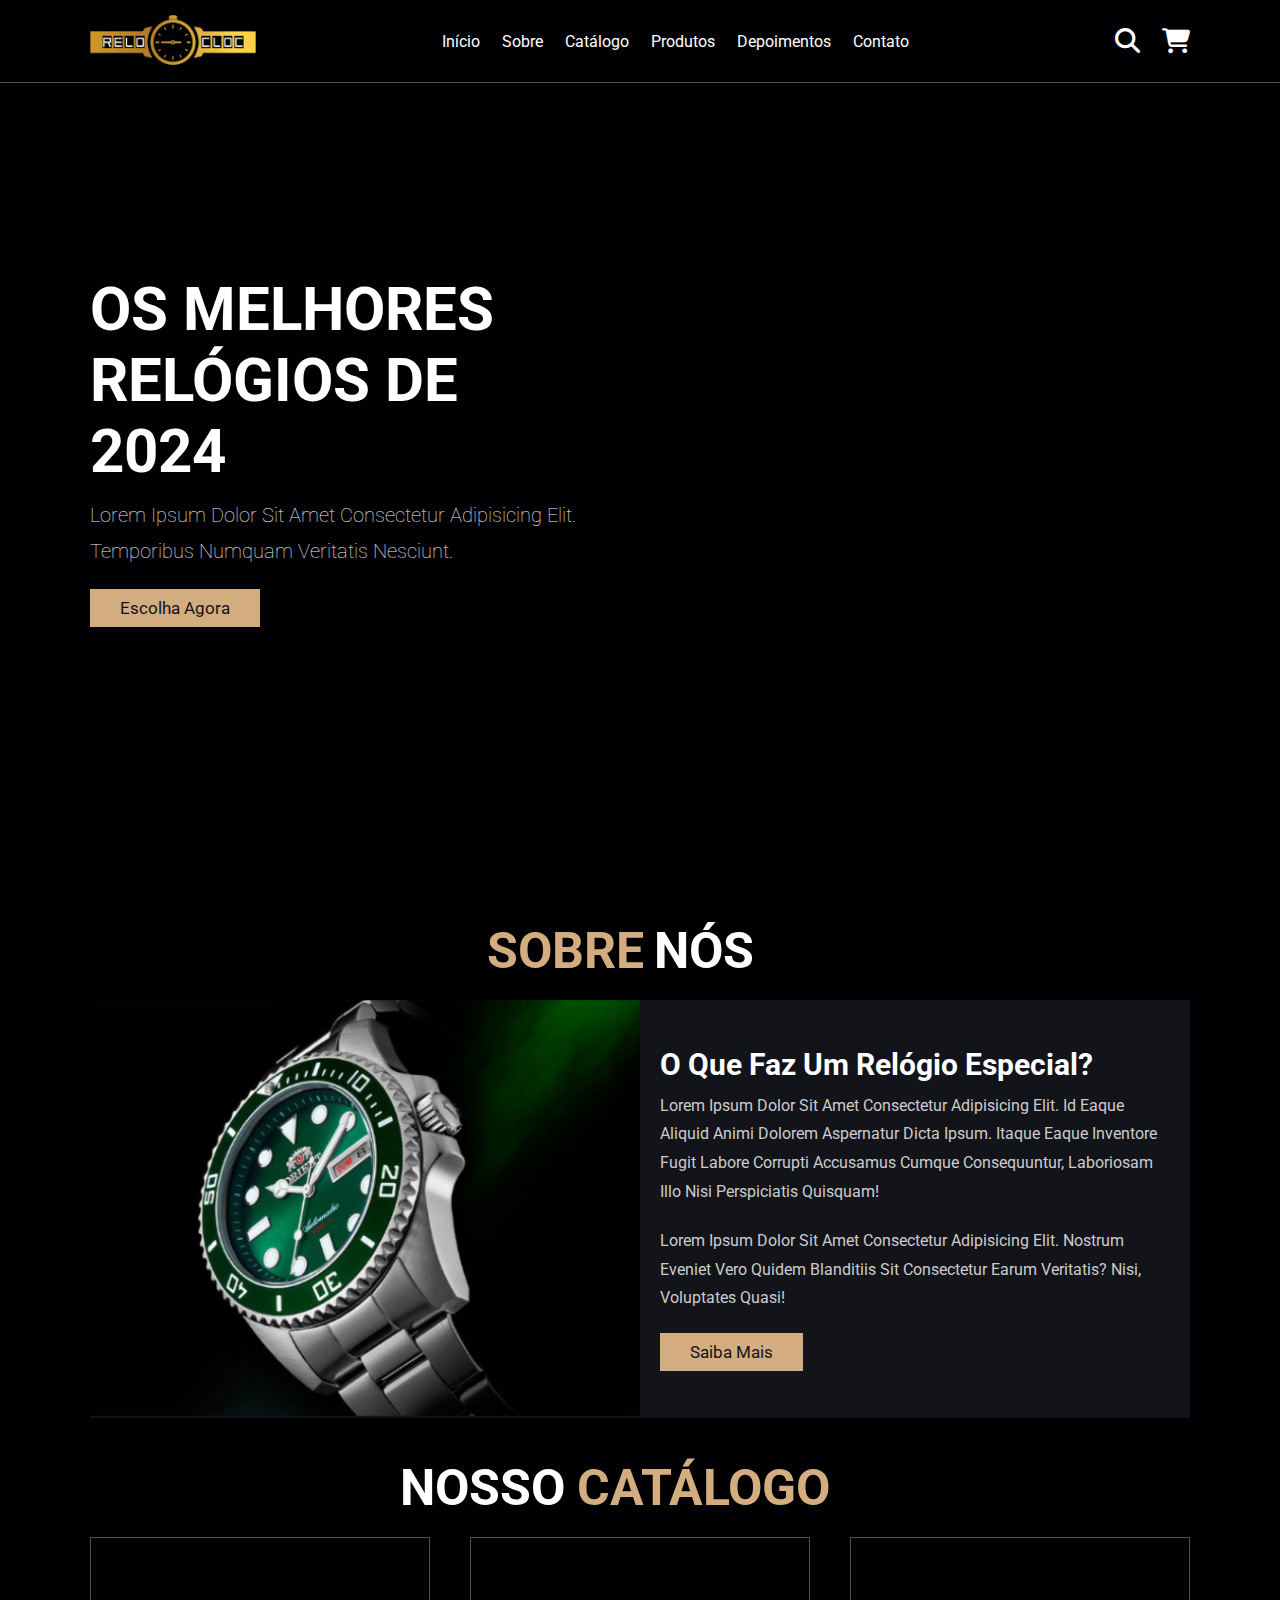
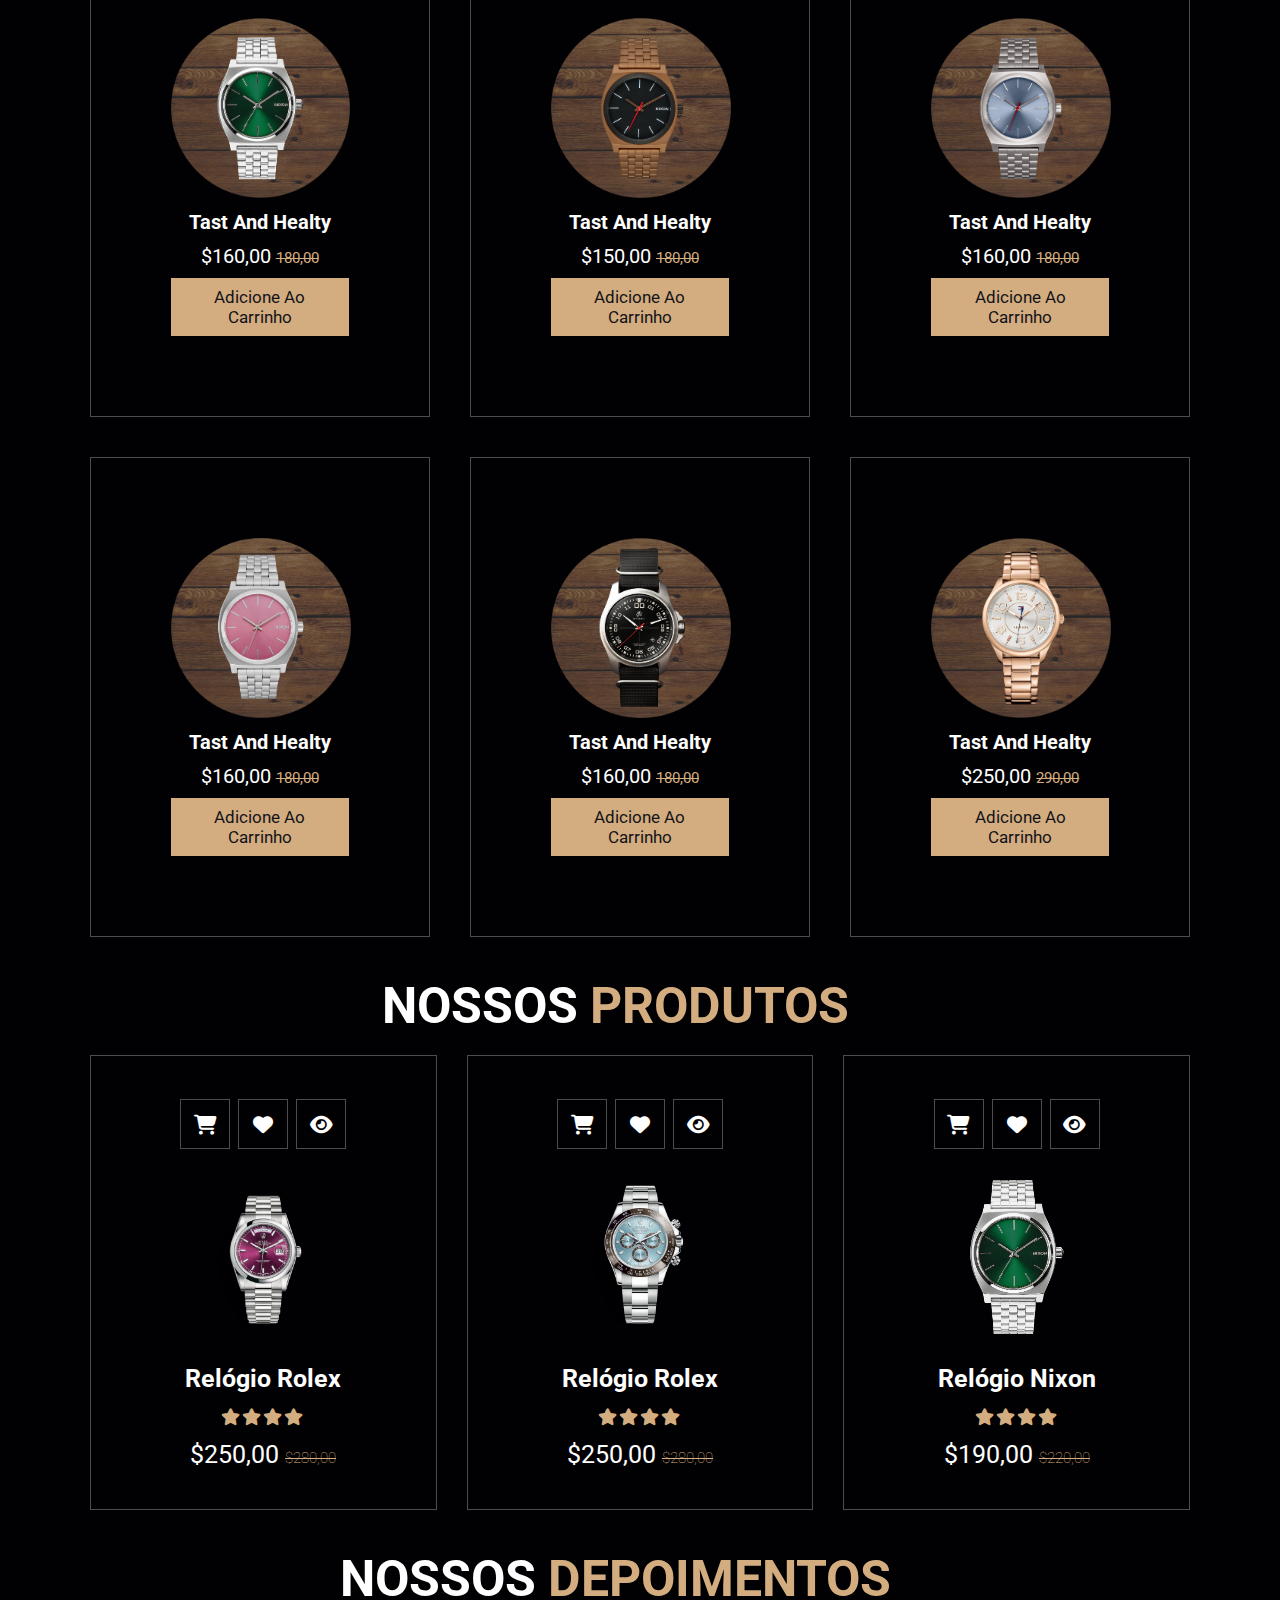
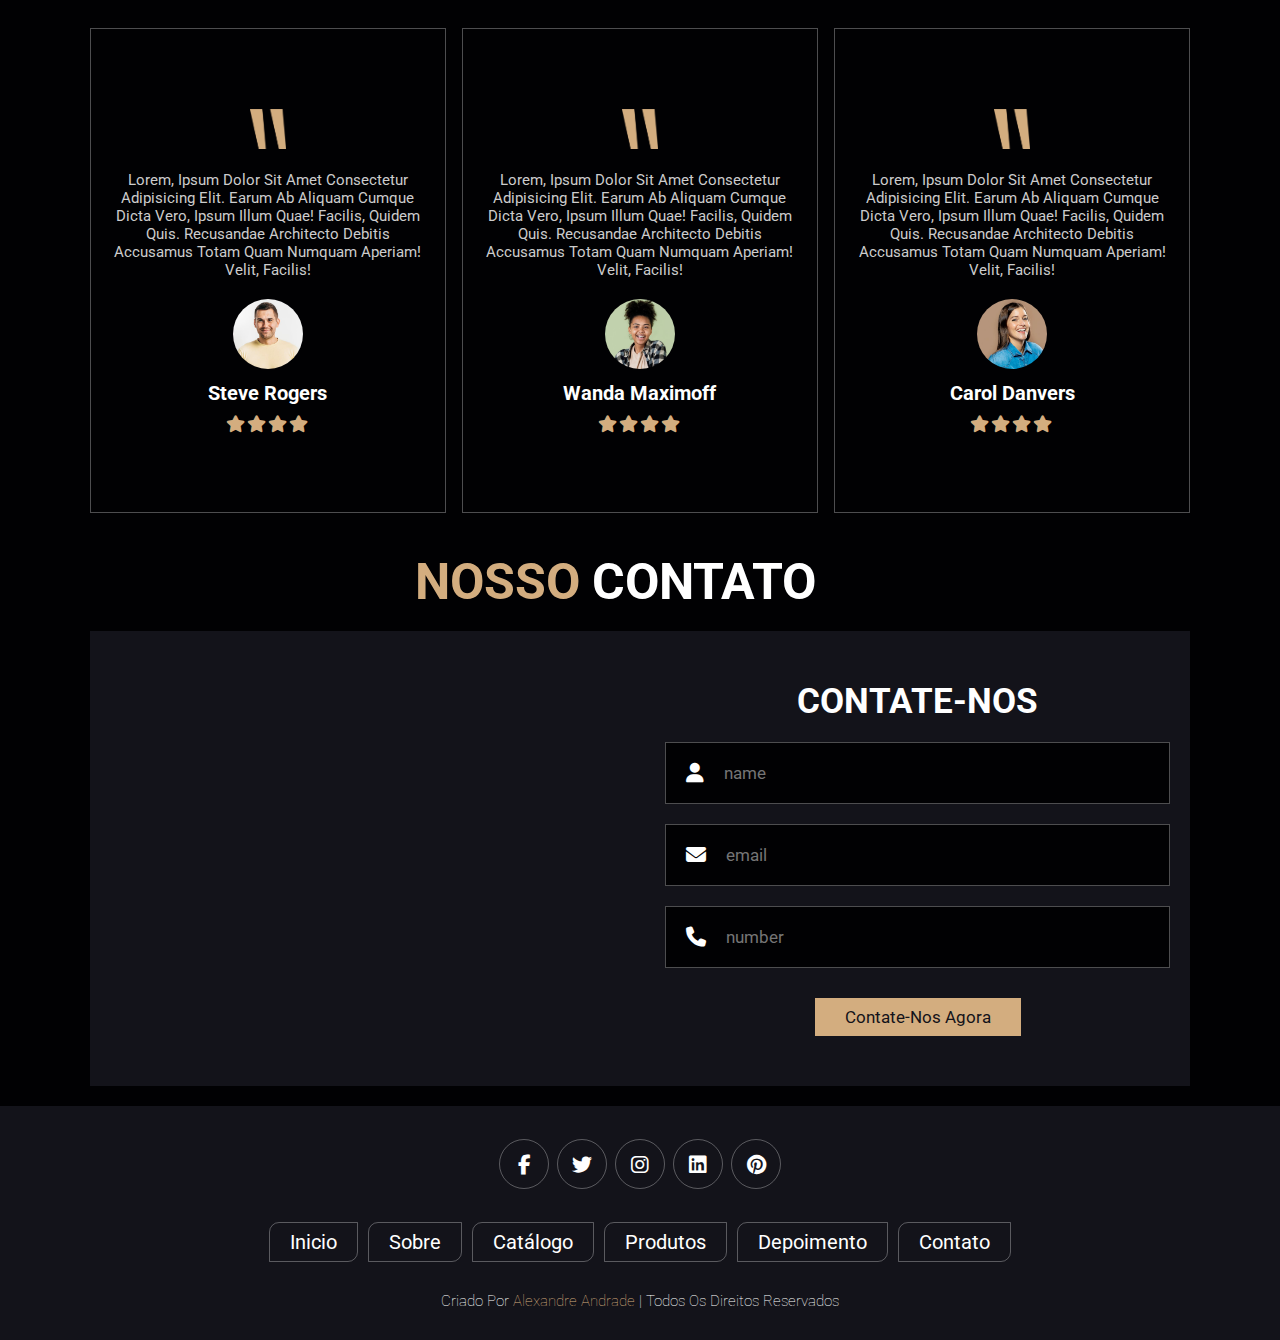
==== commit 08ee1946: "final home" ====
--- a/index.html
+++ b/index.html
@@ -302,3 +302,65 @@
 
 <!--  Review End  -->
 
+<!-- Contact Start-->
+
+<section class="contact" id="contact">
+
+    <h1 class="heading"> <span>NOSSO</span> CONTATO </h1>
+
+    <div class="row">
+
+        <iframe class="map" src="https://www.google.com/maps/embed?pb=!1m18!1m12!1m3!1d58407.367982057105!2d-45.
+        40961332476257!3d-23.80221854749726!2m3!1f0!2f0!3f0!3m2!1i1024!2i768!4f13.
+        1!3m3!1m2!1s0x94d299a1e1b58951%3A0xdb1cb1ae3f4ba322!2sIlhabela%2C%20SP! 
+        5e0!3m2!1spt-PT!2sbr!4v1723148920076!5m2!1spt-PT!2sbr" allowfullscreen="" loading="lazy"></iframe>
+
+        <form action="">
+            <h3>Contate-nos</h3>
+            <div class="inputBox">
+                <span class="fas fa-user"></span>
+                <input type="text" placeholder="name">
+            </div>
+            <div class="inputBox">
+                <span class="fas fa-envelope"></span>
+                <input type="email" placeholder="email">
+            </div>
+            <div class="inputBox">
+                <span class="fas fa-phone"></span>
+                <input type="number" placeholder="number">
+            </div>
+            <input type="submit" value="Contate-nos agora" class="btn">
+        </form>
+
+    </div>
+
+</section>
+
+<!-- Contact End-->
+
+<!--  Footer Start-->
+
+<section class="footer">
+
+    <div class="share">
+        <a href="#" class="fab fa-facebook-f"></a>
+        <a href="#" class="fab fa-twitter"></a>
+        <a href="#" class="fab fa-instagram"></a>
+        <a href="#" class="fab fa-linkedin"></a>
+        <a href="#" class="fab fa-pinterest"></a>
+    </div>
+
+    <div class="links">
+        <a href="#">Inicio</a>
+        <a href="#">Sobre</a>
+        <a href="#">Catálogo</a>
+        <a href="#">Produtos</a>
+        <a href="#">Depoimento</a>
+        <a href="#">Contato</a>
+    </div>
+
+    <div class="credit">criado por <span>Alexandre Andrade</span> | Todos os direitos reservados</div>
+
+</section>
+
+<!--  Footer End-->--- a/style.css
+++ b/style.css
@@ -290,17 +290,17 @@
 .menu .box-container{
     display: grid;
     grid-template-columns: repeat(auto-fit, minmax(30rem, 1fr));
-    gap: 1.5rem;
+    gap: 4rem;
 }
 
 .menu .box-container .box{
-    padding: 5rem;
+    padding: 8rem;
     text-align: center;
     border: var(--border);
 }
 
 .menu .box-container .box img{
-    height: 15rem;
+    height: 18rem;
 }
 
 .menu .box-container .box h3{   
@@ -343,13 +343,13 @@
 .products .box-container{
     display: grid;
     grid-template-columns: repeat(auto-fit, minmax(30rem, 1fr));
-    gap: 1.0rem;
+    gap: 3rem;
 }
 
 .products .box-container .box{
     text-align: center;
     border: var(--border);
-    padding: 1rem;
+    padding: 4rem;
 }
 
 .products .box-container .box .icons a{
@@ -420,7 +420,7 @@
 .review .box-container .box{
     border: var(--border);
     text-align: center;
-    padding:4rem 2rem;
+    padding:8rem 2rem;
 }
 
 .review .box-container .box p{
@@ -452,6 +452,117 @@
     font-size: 1.7rem;
 }
 
+.contact h1{
+    padding:0 5rem 1rem 0;
+    margin-bottom: 1rem;
+    color: #fff;
+    font-size: 5rem;
+    text-align: center;
+}
+
+.contact .row{
+    display: flex;
+    background: var(--black);
+    flex-wrap: wrap;
+    gap:1rem;
+}
+
+.contact .row .map{
+    flex:1 1 45rem;
+    width: 100%;
+    object-fit: cover;
+}
+
+.contact .row form{
+    flex:1 1 45rem;
+    padding:5rem 2rem;
+    text-align: center;
+}
+
+.contact .row form h3{
+    text-transform: uppercase;
+    font-size: 3.5rem;
+    color: #fff;
+}
+
+.contact .row form .inputBox{
+    display: flex;
+    align-items: center;
+    margin-top: 2rem;
+    margin-bottom: 2rem;
+    background: var(--bg);
+    border: var(--border);
+}
+
+.contact .row form .inputBox span{
+    color: #fff;
+    font-size: 2rem;
+    padding-left: 2rem;
+}
+
+.contact .row form .inputBox input{
+    width: 100%;
+    padding: 2rem;
+    font-size: 1.7rem;
+    color: #fff;
+    text-transform: none;
+    background: none;
+}
+
+.footer{
+    background: var(--black);
+    text-align: center;
+}
+
+.footer .share{
+    padding: 1rem 0;
+}
+
+.footer .share a{
+    height: 5rem;
+    width: 5rem;
+    line-height: 5rem;
+    font-size: 2rem;
+    color: #fff;
+    border: var(--border);
+    margin: .3rem;
+    border-radius: 3rem;
+}
+
+.footer .share a:hover{
+    background-color: var(--main-color);
+}
+
+.footer .links{
+    display: flex;
+    justify-content: center;
+    flex-wrap: wrap;
+    padding: 2rem 0;
+    gap: 1rem;
+}
+
+.footer .links a{
+    padding: .7rem 2rem;
+    color: #fff;
+    border: var(--border);
+    font-size: 2rem;
+    border-radius: 1rem 0;
+}
+
+.footer .links a:hover{
+    background: var(--main-color);   
+}
+
+.footer .credit{
+    font-size: 1.5rem;
+    color: #fff;
+    font-weight: lighter;
+    padding: 1rem;
+}
+
+.footer .credit span{
+    color: var(--main-color);
+}
 
 
 /* media queries */
